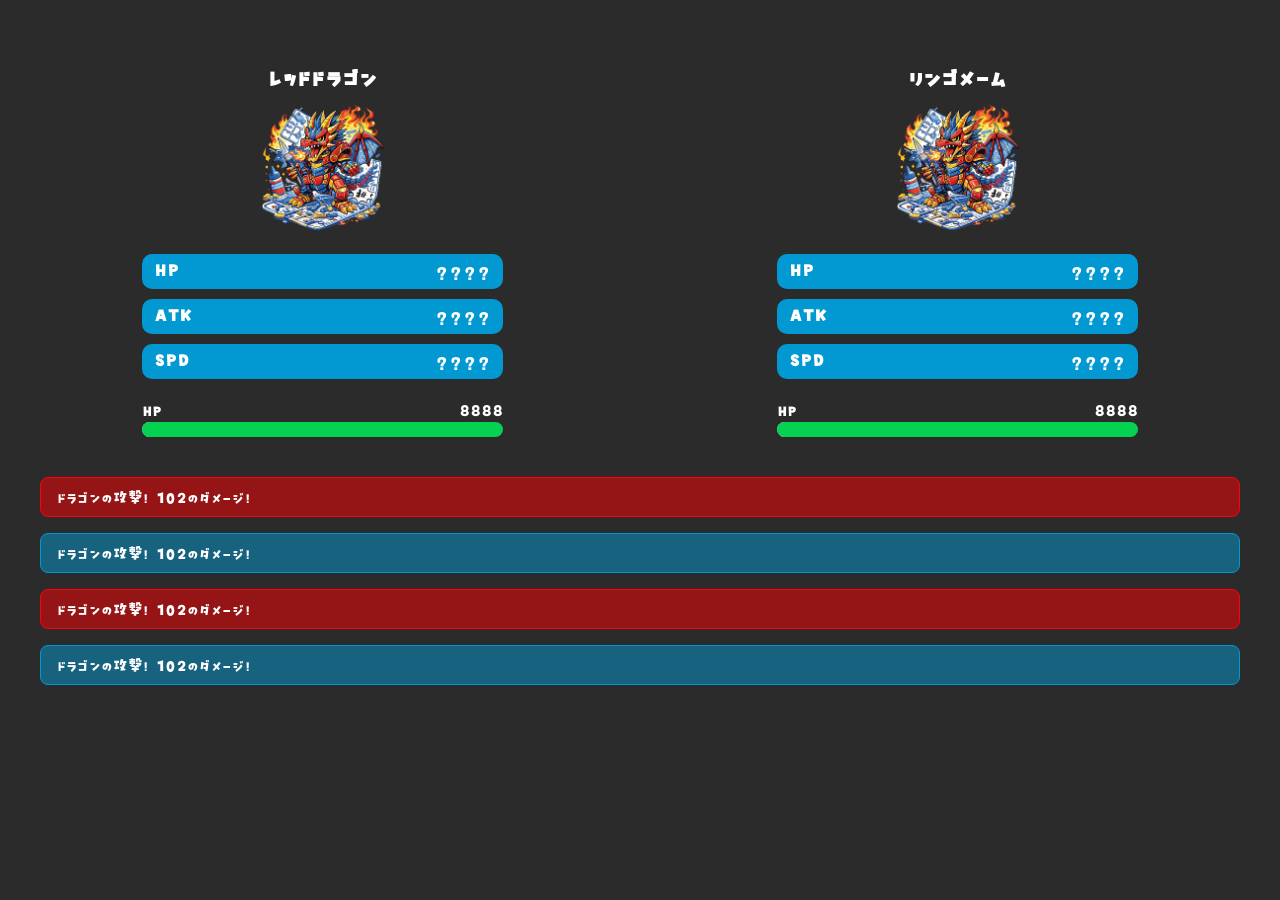
==== battle.html @ a299b3b7 "style: ぴょんぴょんさせる" ====
<!doctype html>
<html lang="ja">
    <head>
        <meta charset="UTF-8" />
        <meta name="viewport" content="width=device-width, initial-scale=1.0" />
        <title>戦闘画面</title>
        <link rel="stylesheet" href="css/style.css" />
        <link rel="stylesheet" href="css/ress.css" />
        <link rel="stylesheet" href="css/battle.css" />
        <script src="js/battle.js" defer></script>
    </head>
    <body>
        <div class="battle_view">
            <div class="battle_status">
                <h1>レッドドラゴン</h1>
                <img src="img/chara_1.png" alt="" id="firstImg" />
                <div class="card_status">
                    <div class="status_icon">
                        <h3>HP</h3>
                        <p id="firstHPStats">????</p>
                    </div>
                    <div class="status_icon">
                        <h3>ATK</h3>
                        <p id="firstATKStats">????</p>
                    </div>
                    <div class="status_icon">
                        <h3>SPD</h3>
                        <p id="firstSPDStats">????</p>
                    </div>
                </div>
                <div class="hp_box">
                    <div class="hp_text">
                        <h3>HP</h3>
                        <p id="firstHPText">8888</p>
                    </div>
                    <div class="hp_bar" id="firstHPBar"></div>
                </div>
            </div>
            <div class="battle_status">
                <h1>リンゴメーム</h1>
                <img src="img/chara_1.png" alt="" id="secondImg" />
                <div class="card_status">
                    <div class="status_icon">
                        <h3>HP</h3>
                        <p id="secondHPStats">????</p>
                    </div>
                    <div class="status_icon">
                        <h3>ATK</h3>
                        <p id="secondATKStats">????</p>
                    </div>
                    <div class="status_icon">
                        <h3>SPD</h3>
                        <p id="secondSPDStats">????</p>
                    </div>
                </div>
                <div class="hp_box">
                    <div class="hp_text">
                        <h3>HP</h3>
                        <p id="secondHPText">8888</p>
                    </div>
                    <div class="hp_bar" id="secondHPBar"></div>
                </div>
            </div>
        </div>

        <div class="battle_logs">
            <div class="battle_log first">
                <p>ドラゴンの攻撃！ 102のダメージ！</p>
            </div>
            <div class="battle_log second">
                <p>ドラゴンの攻撃！ 102のダメージ！</p>
            </div>
            <div class="battle_log first">
                <p>ドラゴンの攻撃！ 102のダメージ！</p>
            </div>
            <div class="battle_log second">
                <p>ドラゴンの攻撃！ 102のダメージ！</p>
            </div>
        </div>
    </body>
</html>
---- css/style.css ----
@font-face {
    font-family: "myfont";
    src: url("../fonts/Buildingsandundertherailwaytracksfree_ver.otf") format("opentype");
}

body {
    background-color: #2b2b2b;
    font-family: "myfont", sans-serif;
}
---- css/ress.css ----
/* resset.dev • v5.0.2 */

/* # =================================================================
   # Global selectors
   # ================================================================= */

html {
    box-sizing: border-box;
    -webkit-text-size-adjust: 100%; /* Prevent adjustments of font size after orientation changes in iOS */
    word-break: normal;
    -moz-tab-size: 4;
    tab-size: 4;
}

*,
::before,
::after {
    background-repeat: no-repeat; /* Set `background-repeat: no-repeat` to all elements and pseudo elements */
    box-sizing: inherit;
}

::before,
::after {
    text-decoration: inherit; /* Inherit text-decoration and vertical align to ::before and ::after pseudo elements */
    vertical-align: inherit;
}

* {
    padding: 0; /* Reset `padding` and `margin` of all elements */
    margin: 0;
}

/* # =================================================================
   # General elements
   # ================================================================= */

hr {
    overflow: visible; /* Show the overflow in Edge and IE */
    height: 0; /* Add the correct box sizing in Firefox */
    color: inherit; /* Correct border color in Firefox. */
}

details,
main {
    display: block; /* Render the `main` element consistently in IE. */
}

summary {
    display: list-item; /* Add the correct display in all browsers */
}

small {
    font-size: 80%; /* Set font-size to 80% in `small` elements */
}

[hidden] {
    display: none; /* Add the correct display in IE */
}

abbr[title] {
    border-bottom: none; /* Remove the bottom border in Chrome 57 */
    /* Add the correct text decoration in Chrome, Edge, IE, Opera, and Safari */
    text-decoration: underline;
    text-decoration: underline dotted;
}

a {
    background-color: transparent; /* Remove the gray background on active links in IE 10 */
}

a:active,
a:hover {
    outline-width: 0; /* Remove the outline when hovering in all browsers */
}

code,
kbd,
pre,
samp {
    font-family: monospace, monospace; /* Specify the font family of code elements */
}

pre {
    font-size: 1em; /* Correct the odd `em` font sizing in all browsers */
}

b,
strong {
    font-weight: bolder; /* Add the correct font weight in Chrome, Edge, and Safari */
}

/* https://gist.github.com/unruthless/413930 */
sub,
sup {
    font-size: 75%;
    line-height: 0;
    position: relative;
    vertical-align: baseline;
}

sub {
    bottom: -0.25em;
}

sup {
    top: -0.5em;
}

table {
    border-color: inherit; /* Correct border color in all Chrome, Edge, and Safari. */
    text-indent: 0; /* Remove text indentation in Chrome, Edge, and Safari */
}

iframe {
    border-style: none;
}

/* # =================================================================
   # Forms
   # ================================================================= */

input {
    border-radius: 0;
}

[type="number"]::-webkit-inner-spin-button,
[type="number"]::-webkit-outer-spin-button {
    height: auto; /* Correct the cursor style of increment and decrement buttons in Chrome */
}

[type="search"] {
    -webkit-appearance: textfield; /* Correct the odd appearance in Chrome and Safari */
    outline-offset: -2px; /* Correct the outline style in Safari */
}

[type="search"]::-webkit-search-decoration {
    -webkit-appearance: none; /* Remove the inner padding in Chrome and Safari on macOS */
}

textarea {
    overflow: auto; /* Internet Explorer 11+ */
    resize: vertical; /* Specify textarea resizability */
}

button,
input,
optgroup,
select,
textarea {
    font: inherit; /* Specify font inheritance of form elements */
}

optgroup {
    font-weight: bold; /* Restore the font weight unset by the previous rule */
}

button {
    overflow: visible; /* Address `overflow` set to `hidden` in IE 8/9/10/11 */
}

button,
select {
    text-transform: none; /* Firefox 40+, Internet Explorer 11- */
}

/* Apply cursor pointer to button elements */
button,
[type="button"],
[type="reset"],
[type="submit"],
[role="button"] {
    cursor: pointer;
}

/* Remove inner padding and border in Firefox 4+ */
button::-moz-focus-inner,
[type="button"]::-moz-focus-inner,
[type="reset"]::-moz-focus-inner,
[type="submit"]::-moz-focus-inner {
    border-style: none;
    padding: 0;
}

/* Replace focus style removed in the border reset above */
button:-moz-focusring,
[type="button"]::-moz-focus-inner,
[type="reset"]::-moz-focus-inner,
[type="submit"]::-moz-focus-inner {
    outline: 1px dotted ButtonText;
}

button,
html [type='button'], /* Prevent a WebKit bug where (2) destroys native `audio` and `video`controls in Android 4 */
[type='reset'],
[type='submit'] {
    -webkit-appearance: button; /* Correct the inability to style clickable types in iOS */
}

/* Remove the default button styling in all browsers */
button,
input,
select,
textarea {
    background-color: transparent;
    border-style: none;
}

a:focus,
button:focus,
input:focus,
select:focus,
textarea:focus {
    outline-width: 0;
}

/* Style select like a standard input */
select {
    -moz-appearance: none; /* Firefox 36+ */
    -webkit-appearance: none; /* Chrome 41+ */
}

select::-ms-expand {
    display: none; /* Internet Explorer 11+ */
}

select::-ms-value {
    color: currentColor; /* Internet Explorer 11+ */
}

legend {
    border: 0; /* Correct `color` not being inherited in IE 8/9/10/11 */
    color: inherit; /* Correct the color inheritance from `fieldset` elements in IE */
    display: table; /* Correct the text wrapping in Edge and IE */
    max-width: 100%; /* Correct the text wrapping in Edge and IE */
    white-space: normal; /* Correct the text wrapping in Edge and IE */
    max-width: 100%; /* Correct the text wrapping in Edge 18- and IE */
}

::-webkit-file-upload-button {
    /* Correct the inability to style clickable types in iOS and Safari */
    -webkit-appearance: button;
    color: inherit;
    font: inherit; /* Change font properties to `inherit` in Chrome and Safari */
}

/* Replace pointer cursor in disabled elements */
[disabled] {
    cursor: default;
}

/* # =================================================================
   # Specify media element style
   # ================================================================= */

img {
    border-style: none; /* Remove border when inside `a` element in IE 8/9/10 */
}

/* Add the correct vertical alignment in Chrome, Firefox, and Opera */
progress {
    vertical-align: baseline;
}

/* # =================================================================
   # Accessibility
   # ================================================================= */

/* Specify the progress cursor of updating elements */
[aria-busy="true"] {
    cursor: progress;
}

/* Specify the pointer cursor of trigger elements */
[aria-controls] {
    cursor: pointer;
}

/* Specify the unstyled cursor of disabled, not-editable, or otherwise inoperable elements */
[aria-disabled="true"] {
    cursor: default;
}
---- css/battle.css ----
.battle_view {
    display: flex;
    justify-content: space-around;
    align-items: flex-start;
    gap: 30px;
    margin: 60px 20px 0;
    .battle_status {
        display: flex;
        flex-direction: column;
        justify-content: center;
        align-items: center;
        h1 {
            font-size: 24px;
            color: #fff;
        }
        img {
            width: 150px;
            height: 150px;
            margin-bottom: 15px;
            /* transform: translateY(-20px); */
        }
        #firstImg {
            animation: firstAnime 2s infinite linear;
        }
        #secondImg {
            animation: firstAnime 1.8s 0.3s infinite linear;
        }
        .card_status {
            display: flex;
            flex-wrap: wrap;
            gap: 10px;
            margin-bottom: 20px;
            .status_icon {
                min-width: 50px;
                width: 100%;
                height: 35px;
                background-color: #0299d3;
                border-radius: 10px;
                display: flex;
                justify-content: space-between;
                gap: 1px;
                padding: 0 12px 4px;
                position: relative;
                h3 {
                    font-size: 20px;
                    color: #fff;
                }
                p {
                    font-size: 24px;
                    color: #fff;
                    margin: 0;
                    text-align: end;
                }
            }
        }
        .hp_box {
            display: flex;
            flex-direction: column;
            width: 100%;
            gap: 4px;
            .hp_text {
                display: flex;
                justify-content: space-between;
                align-items: center;
                h3,
                p {
                    color: #fff;
                    font-size: 16px;
                }
            }
            .hp_bar {
                width: 100%;
                transition: 0.4s;
                height: 15px;
                background-color: #05d250;
                border-radius: 8px;
                position: relative;
                &::before {
                    content: "";
                    position: absolute;
                    top: 0;
                    width: 159px;
                    height: 100%;
                    background-color: #d7d7d7;
                    border-radius: 8px;
                    z-index: -10000;
                }
            }
        }
    }
}

.battle_logs {
    display: flex;
    flex-direction: column;
    margin: 40px 40px 100px;
    gap: 16px;
    .battle_log {
        height: 40px;
        display: flex;
        justify-content: flex-start;
        align-items: center;
        border-radius: 8px;
        p {
            padding-left: 16px;
            padding-bottom: 4px;
            color: #fff;
        }
    }
    .first {
        background-color: rgba(255, 0, 4, 0.5);
        border: solid 1px #ff0004;
    }
    .second {
        background-color: rgba(2, 153, 211, 0.5);
        border: solid 1px #0299d3;
    }
}

@keyframes firstAnime {
    0% {
        transform: translateY(0);
    }
    20% {
        transform: translateY(-15px);
    }
    30% {
        transform: translateY(0);
    }
    40% {
        transform: translateY(-15px);
    }
    50% {
        transform: translateY(0);
    }
    85% {
        transform: translateY(-15px);
    }
    100% {
        transform: translateY(0);
    }
}
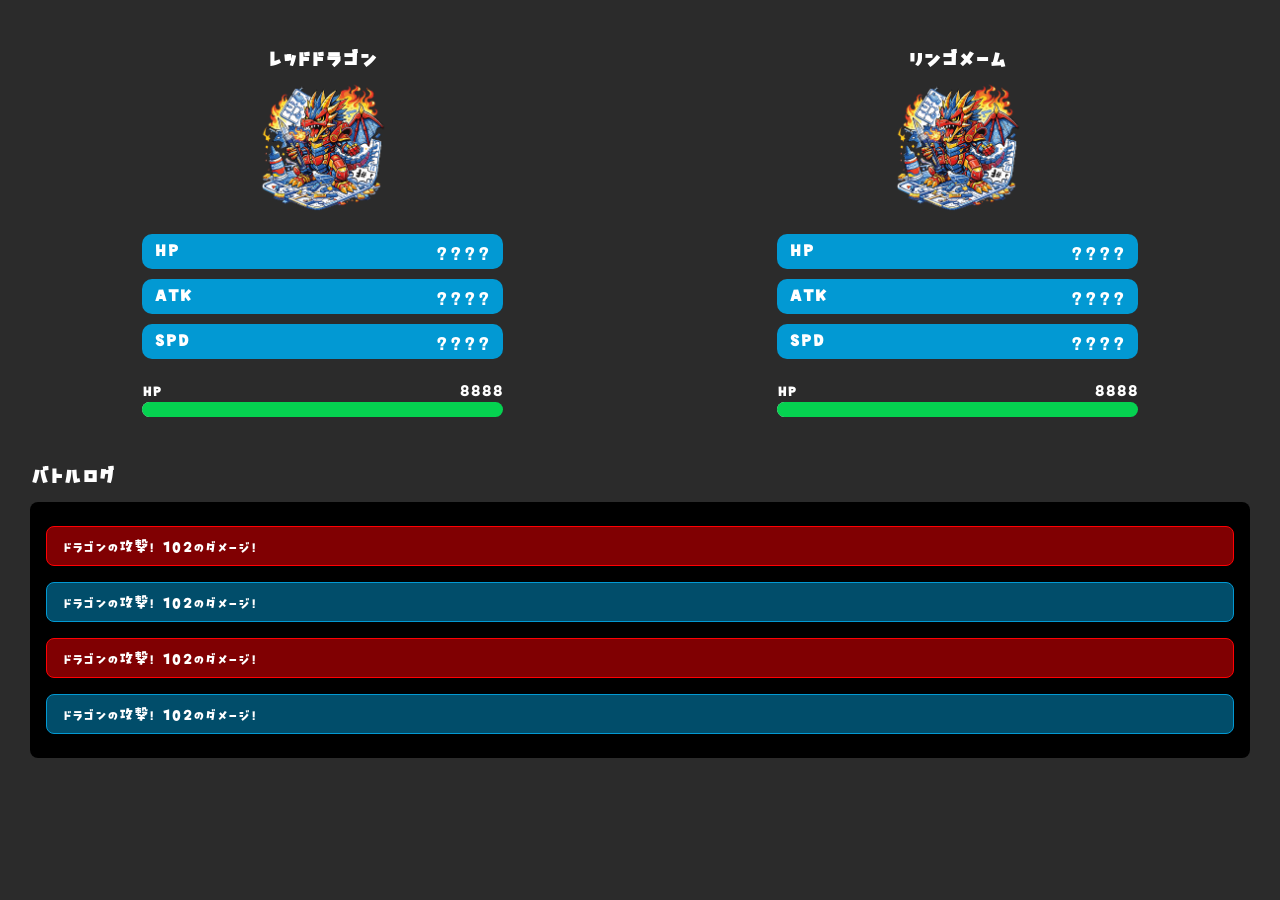
==== commit e2a3e0a3: "style: バトルログstyle改良" ====
--- a/battle.html
+++ b/battle.html
@@ -63,18 +63,21 @@
             </div>
         </div>
 
-        <div class="battle_logs">
-            <div class="battle_log first">
-                <p>ドラゴンの攻撃！ 102のダメージ！</p>
-            </div>
-            <div class="battle_log second">
-                <p>ドラゴンの攻撃！ 102のダメージ！</p>
-            </div>
-            <div class="battle_log first">
-                <p>ドラゴンの攻撃！ 102のダメージ！</p>
-            </div>
-            <div class="battle_log second">
-                <p>ドラゴンの攻撃！ 102のダメージ！</p>
+        <div class="battle_wrap">
+            <h2>バトルログ</h2>
+            <div class="battle_logs">
+                <div class="battle_log first">
+                    <p>ドラゴンの攻撃！ 102のダメージ！</p>
+                </div>
+                <div class="battle_log second">
+                    <p>ドラゴンの攻撃！ 102のダメージ！</p>
+                </div>
+                <div class="battle_log first">
+                    <p>ドラゴンの攻撃！ 102のダメージ！</p>
+                </div>
+                <div class="battle_log second">
+                    <p>ドラゴンの攻撃！ 102のダメージ！</p>
+                </div>
             </div>
         </div>
     </body>
--- a/css/battle.css
+++ b/css/battle.css
@@ -3,7 +3,7 @@
     justify-content: space-around;
     align-items: flex-start;
     gap: 30px;
-    margin: 60px 20px 0;
+    margin: 40px 20px 0;
     .battle_status {
         display: flex;
         flex-direction: column;
@@ -23,7 +23,7 @@
             animation: firstAnime 2s infinite linear;
         }
         #secondImg {
-            animation: firstAnime 1.8s 0.3s infinite linear;
+            animation: firstAnime 1.8s 0.2s infinite linear;
         }
         .card_status {
             display: flex;
@@ -90,30 +90,39 @@
     }
 }
 
-.battle_logs {
-    display: flex;
-    flex-direction: column;
-    margin: 40px 40px 100px;
-    gap: 16px;
-    .battle_log {
-        height: 40px;
+.battle_wrap {
+    margin: 40px 30px 40px;
+    h2 {
+        color: #fff;
+    }
+    .battle_logs {
         display: flex;
-        justify-content: flex-start;
-        align-items: center;
+        flex-direction: column;
+        gap: 16px;
+        margin-top: 16px;
+        padding: 24px 16px;
         border-radius: 8px;
-        p {
-            padding-left: 16px;
-            padding-bottom: 4px;
-            color: #fff;
+        background-color: #000;
+        .battle_log {
+            height: 40px;
+            display: flex;
+            justify-content: flex-start;
+            align-items: center;
+            border-radius: 8px;
+            p {
+                padding-left: 16px;
+                padding-bottom: 4px;
+                color: #fff;
+            }
         }
-    }
-    .first {
-        background-color: rgba(255, 0, 4, 0.5);
-        border: solid 1px #ff0004;
-    }
-    .second {
-        background-color: rgba(2, 153, 211, 0.5);
-        border: solid 1px #0299d3;
+        .first {
+            background-color: rgba(255, 0, 4, 0.5);
+            border: solid 1px #ff0004;
+        }
+        .second {
+            background-color: rgba(2, 153, 211, 0.5);
+            border: solid 1px #0299d3;
+        }
     }
 }
 
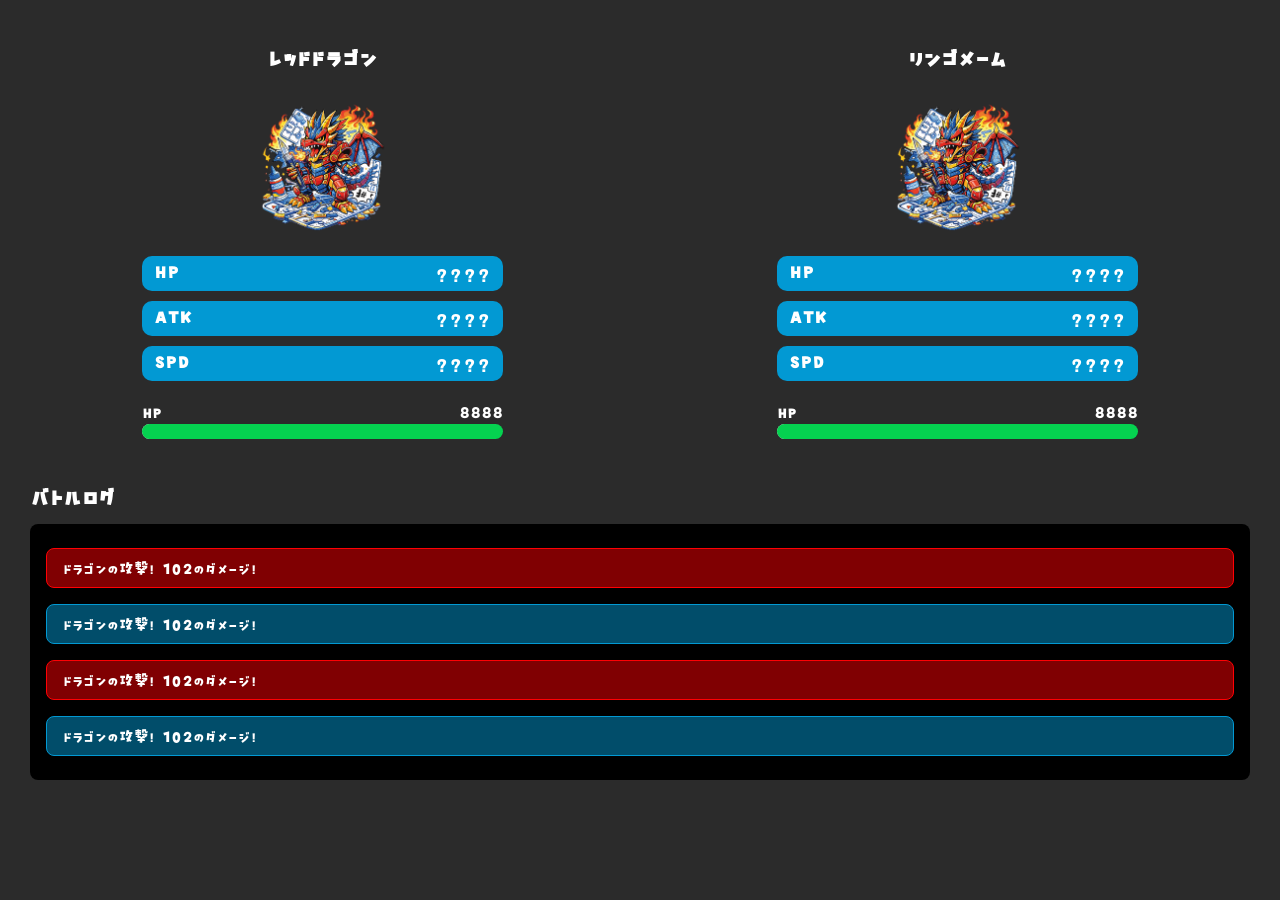
==== commit 3789c3f6: "feat: 自分側は完了" ====
--- a/battle.html
+++ b/battle.html
@@ -12,8 +12,10 @@
     <body>
         <div class="battle_view">
             <div class="battle_status">
-                <h1>レッドドラゴン</h1>
-                <img src="img/chara_1.png" alt="" id="firstImg" />
+                <h1 id="firstCharaName">レッドドラゴン</h1>
+                <div id="firstImg">
+                    <img src="img/chara_1.png" alt="" id="firstImg" />
+                </div>
                 <div class="card_status">
                     <div class="status_icon">
                         <h3>HP</h3>
@@ -37,8 +39,10 @@
                 </div>
             </div>
             <div class="battle_status">
-                <h1>リンゴメーム</h1>
-                <img src="img/chara_1.png" alt="" id="secondImg" />
+                <h1 id="secondCharaName">リンゴメーム</h1>
+                <div id="secondImg">
+                    <img src="img/chara_1.png" alt="" id="firstImg" />
+                </div>
                 <div class="card_status">
                     <div class="status_icon">
                         <h3>HP</h3>
--- a/css/battle.css
+++ b/css/battle.css
@@ -12,12 +12,12 @@
         h1 {
             font-size: 24px;
             color: #fff;
+            margin-bottom: 20px;
         }
         img {
             width: 150px;
             height: 150px;
             margin-bottom: 15px;
-            /* transform: translateY(-20px); */
         }
         #firstImg {
             animation: firstAnime 2s infinite linear;
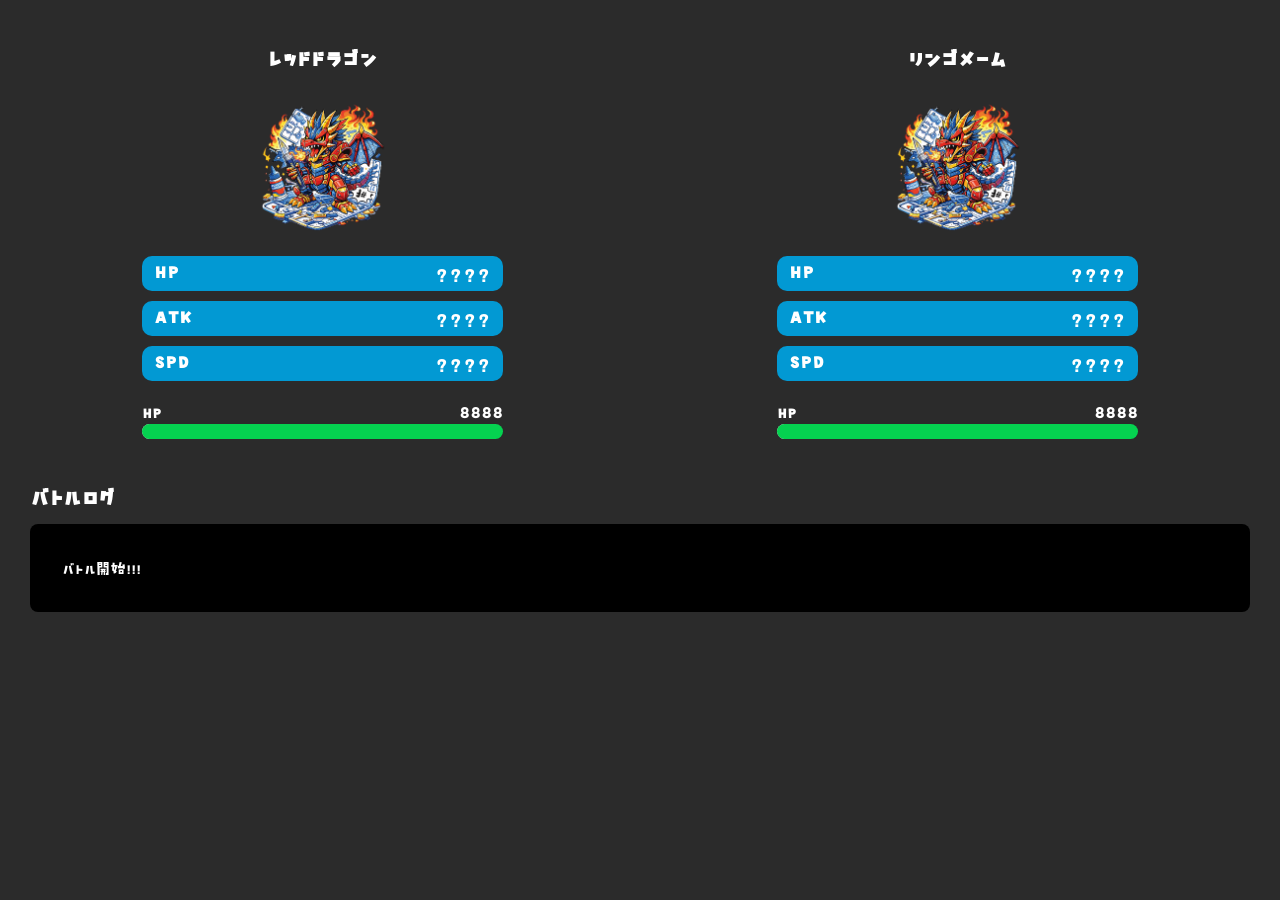
==== commit 7855b87c: "feat: 相手側も完了log表示" ====
--- a/battle.html
+++ b/battle.html
@@ -70,19 +70,11 @@
         <div class="battle_wrap">
             <h2>バトルログ</h2>
             <div class="battle_logs">
-                <div class="battle_log first">
-                    <p>ドラゴンの攻撃！ 102のダメージ！</p>
-                </div>
-                <div class="battle_log second">
-                    <p>ドラゴンの攻撃！ 102のダメージ！</p>
-                </div>
-                <div class="battle_log first">
-                    <p>ドラゴンの攻撃！ 102のダメージ！</p>
-                </div>
-                <div class="battle_log second">
-                    <p>ドラゴンの攻撃！ 102のダメージ！</p>
+                <div class="battle_log">
+                    <p>バトル開始！！！</p>
                 </div>
             </div>
         </div>
+        <div class="modal"></div>
     </body>
 </html>
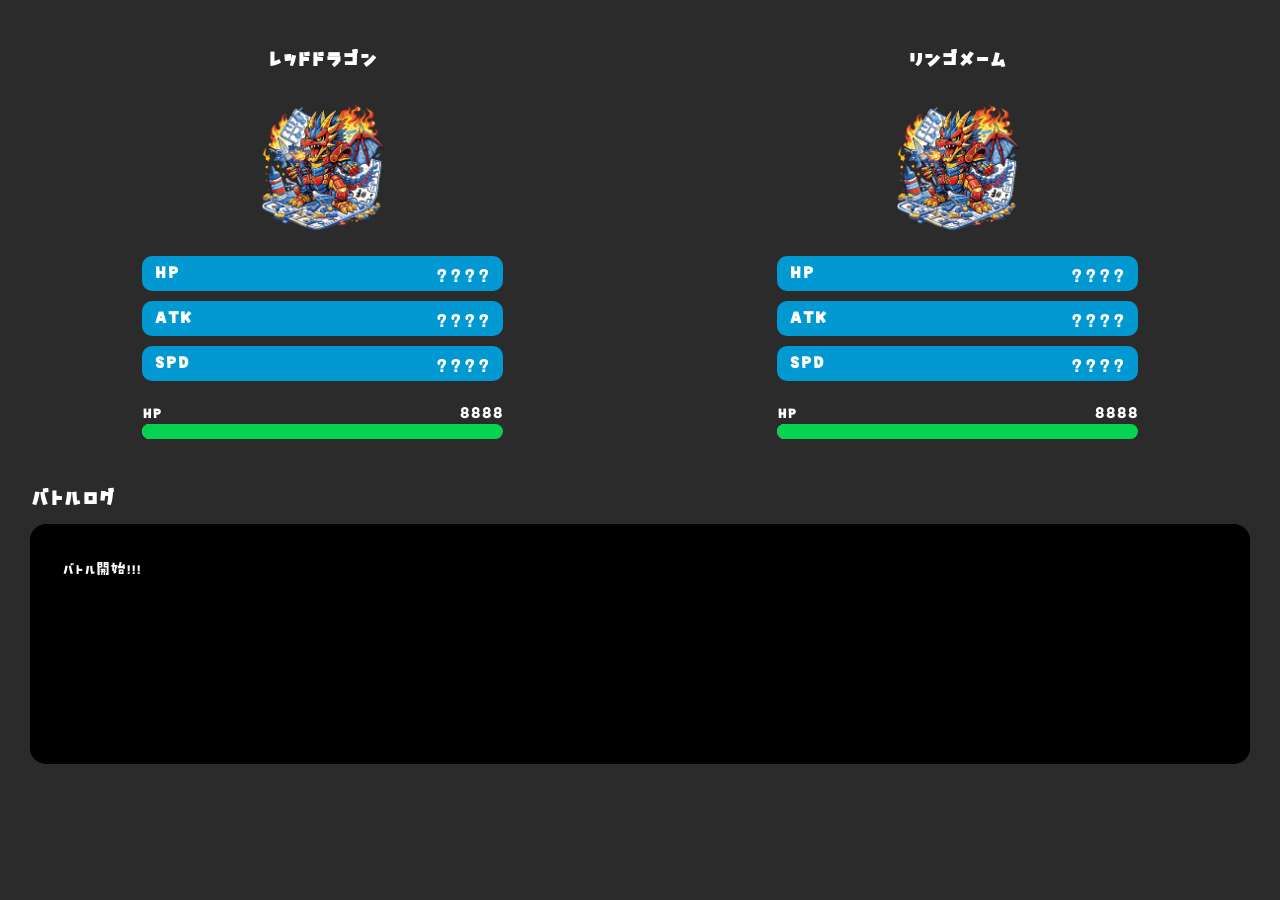
==== commit 372fd3a4: "style: logをスクロールに" ====
--- a/battle.html
+++ b/battle.html
@@ -75,6 +75,6 @@
                 </div>
             </div>
         </div>
-        <div class="modal"></div>
+        <!-- <div class="modal"></div> -->
     </body>
 </html>
--- a/css/battle.css
+++ b/css/battle.css
@@ -101,10 +101,13 @@
         gap: 16px;
         margin-top: 16px;
         padding: 24px 16px;
-        border-radius: 8px;
+        border-radius: 16px;
         background-color: #000;
+        height: 240px;
+        overflow-y: scroll;
         .battle_log {
             height: 40px;
+            min-height: 40px;
             display: flex;
             justify-content: flex-start;
             align-items: center;
@@ -149,3 +152,11 @@
         transform: translateY(0);
     }
 }
+
+.modal {
+    position: fixed;
+    top: 0;
+    width: 100vw;
+    height: 100vh;
+    background-color: tomato;
+}
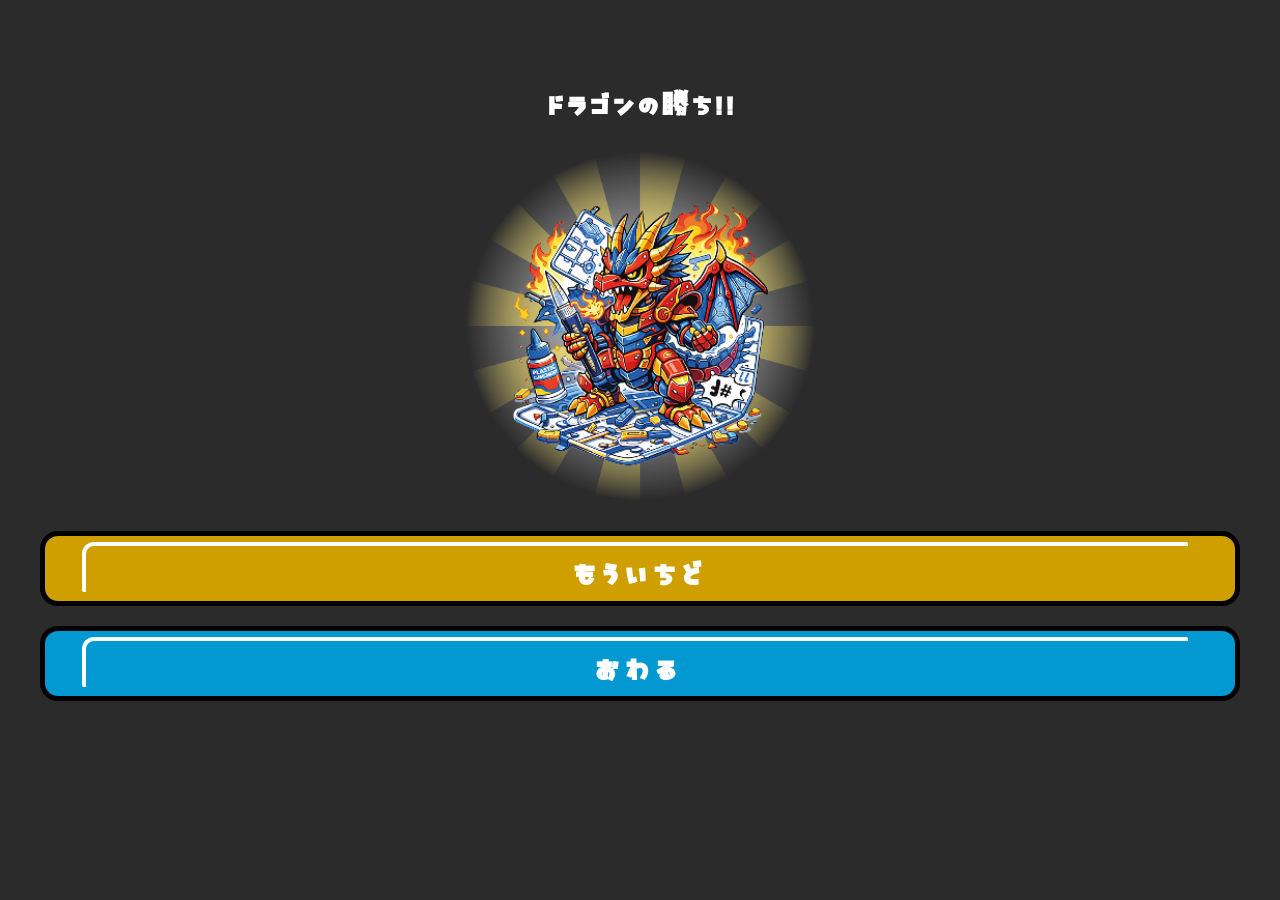
==== commit 773de57a: "style: リザルト画面" ====
--- a/battle.html
+++ b/battle.html
@@ -7,74 +7,97 @@
         <link rel="stylesheet" href="css/style.css" />
         <link rel="stylesheet" href="css/ress.css" />
         <link rel="stylesheet" href="css/battle.css" />
-        <script src="js/battle.js" defer></script>
+        <!-- <script src="js/battle.js" defer></script> -->
     </head>
     <body>
-        <div class="battle_view">
-            <div class="battle_status">
-                <h1 id="firstCharaName">レッドドラゴン</h1>
-                <div id="firstImg">
-                    <img src="img/chara_1.png" alt="" id="firstImg" />
-                </div>
-                <div class="card_status">
-                    <div class="status_icon">
-                        <h3>HP</h3>
-                        <p id="firstHPStats">????</p>
+        <main id="addModal">
+            <div class="battle_view">
+                <div class="battle_status">
+                    <h1 id="firstCharaName">レッドドラゴン</h1>
+                    <div id="firstImg">
+                        <img src="img/chara_1.png" alt="" id="firstImg" />
                     </div>
-                    <div class="status_icon">
-                        <h3>ATK</h3>
-                        <p id="firstATKStats">????</p>
+                    <div class="card_status">
+                        <div class="status_icon">
+                            <h3>HP</h3>
+                            <p id="firstHPStats">????</p>
+                        </div>
+                        <div class="status_icon">
+                            <h3>ATK</h3>
+                            <p id="firstATKStats">????</p>
+                        </div>
+                        <div class="status_icon">
+                            <h3>SPD</h3>
+                            <p id="firstSPDStats">????</p>
+                        </div>
                     </div>
-                    <div class="status_icon">
-                        <h3>SPD</h3>
-                        <p id="firstSPDStats">????</p>
+                    <div class="hp_box">
+                        <div class="hp_text">
+                            <h3>HP</h3>
+                            <p id="firstHPText">8888</p>
+                        </div>
+                        <div class="hp_bar" id="firstHPBar"></div>
                     </div>
                 </div>
-                <div class="hp_box">
-                    <div class="hp_text">
-                        <h3>HP</h3>
-                        <p id="firstHPText">8888</p>
+                <div class="battle_status">
+                    <h1 id="secondCharaName">リンゴメーム</h1>
+                    <div id="secondImg">
+                        <img src="img/chara_1.png" alt="" id="firstImg" />
                     </div>
-                    <div class="hp_bar" id="firstHPBar"></div>
+                    <div class="card_status">
+                        <div class="status_icon">
+                            <h3>HP</h3>
+                            <p id="secondHPStats">????</p>
+                        </div>
+                        <div class="status_icon">
+                            <h3>ATK</h3>
+                            <p id="secondATKStats">????</p>
+                        </div>
+                        <div class="status_icon">
+                            <h3>SPD</h3>
+                            <p id="secondSPDStats">????</p>
+                        </div>
+                    </div>
+                    <div class="hp_box">
+                        <div class="hp_text">
+                            <h3>HP</h3>
+                            <p id="secondHPText">8888</p>
+                        </div>
+                        <div class="hp_bar" id="secondHPBar"></div>
+                    </div>
                 </div>
             </div>
-            <div class="battle_status">
-                <h1 id="secondCharaName">リンゴメーム</h1>
-                <div id="secondImg">
-                    <img src="img/chara_1.png" alt="" id="firstImg" />
-                </div>
-                <div class="card_status">
-                    <div class="status_icon">
-                        <h3>HP</h3>
-                        <p id="secondHPStats">????</p>
-                    </div>
-                    <div class="status_icon">
-                        <h3>ATK</h3>
-                        <p id="secondATKStats">????</p>
-                    </div>
-                    <div class="status_icon">
-                        <h3>SPD</h3>
-                        <p id="secondSPDStats">????</p>
+
+            <div class="battle_wrap">
+                <h2>バトルログ</h2>
+                <div class="battle_logs">
+                    <div class="battle_log">
+                        <p>バトル開始！！！</p>
                     </div>
                 </div>
-                <div class="hp_box">
-                    <div class="hp_text">
-                        <h3>HP</h3>
-                        <p id="secondHPText">8888</p>
+            </div>
+            <div class="modal">
+                <h1><span>ドラゴン</span>の勝ち！！</h1>
+                <div class="chara_card" id="charaCard">
+                    <img src="img/chara_1.png" alt="" />
+                </div>
+                <div class="btns">
+                    <div class="start_btn reset">
+                        <div class="btn_inner">
+                            <h2>
+                                <a href="scan.html" class="fight" id="secondBtn">もういちど</a>
+                            </h2>
+                        </div>
                     </div>
-                    <div class="hp_bar" id="secondHPBar"></div>
+                    <div class="start_btn end">
+                        <div class="btn_inner">
+                            <h2>
+                                <a href="index.html" class="fight" id="secondBtn">おわる</a>
+                            </h2>
+                        </div>
+                    </div>
                 </div>
             </div>
-        </div>
-
-        <div class="battle_wrap">
-            <h2>バトルログ</h2>
-            <div class="battle_logs">
-                <div class="battle_log">
-                    <p>バトル開始！！！</p>
-                </div>
-            </div>
-        </div>
-        <!-- <div class="modal"></div> -->
+        </main>
     </body>
 </html>
--- a/css/battle.css
+++ b/css/battle.css
@@ -153,10 +153,133 @@
     }
 }
 
+.finish {
+    position: fixed;
+    top: 0;
+    width: 100vw;
+    height: 100vh;
+    background-color: rgba(0, 0, 0, 0.6);
+    padding-bottom: 100px;
+    img {
+        width: 100%;
+        height: 100%;
+        object-fit: contain;
+        animation: finish 0.6s forwards;
+    }
+}
+
+@keyframes finish {
+    0% {
+        transform: scale(0%);
+    }
+    100% {
+        transform: scale(100%);
+    }
+}
+
 .modal {
     position: fixed;
     top: 0;
     width: 100vw;
     height: 100vh;
-    background-color: tomato;
-}
+    background-color: #2b2b2b;
+    h1 {
+        color: #fff;
+        margin: 80px 0 32px;
+        text-align: center;
+    }
+    .chara_card {
+        width: 350px;
+        height: 350px;
+        margin: 5px auto 30px;
+        display: flex;
+        justify-content: center;
+        align-items: center;
+        position: relative;
+        &::before {
+            content: "";
+            position: absolute;
+            top: 0;
+            left: 0;
+            width: 100%;
+            height: 100%;
+            z-index: -100000;
+            background-image: url(../img/kirakira_effect.png);
+            background-size: cover;
+            background-position: center;
+            animation: rotateEffect 3.5s infinite linear;
+        }
+        img {
+            object-fit: cover;
+            width: 90%;
+            height: 90%;
+        }
+    }
+    .btns {
+        display: flex;
+        flex-direction: column;
+        gap: 20px;
+    }
+    .start_btn {
+        margin: 0 40px;
+        height: 75px;
+        border: 5px solid #000;
+        border-radius: 18px;
+        background-color: #e80d0f;
+        display: flex;
+        align-items: center;
+        justify-content: center;
+        .btn_inner {
+            height: 50px;
+            width: 93%;
+            margin-right: 10px;
+            margin-bottom: 4px;
+            background-color: #e80d0f;
+            display: flex;
+            align-items: flex-start;
+            justify-content: flex-start;
+            border-top: 4px solid #fff;
+            border-left: 4px solid #fff;
+            border-radius: 12px 2px 2px 2px;
+            h2 {
+                width: 100%;
+                height: 100%;
+                a {
+                    width: 100%;
+                    height: 100%;
+                    color: #fff;
+                    text-decoration: none;
+                    display: flex;
+                    justify-content: center;
+                    align-items: flex-start;
+                    font-size: 36px;
+                    letter-spacing: 3px;
+                }
+            }
+        }
+    }
+    .reset {
+        background-color: #cf9f00;
+        .btn_inner {
+            background-color: #cf9f00;
+        }
+    }
+    .end {
+        background-color: #0299d3;
+        .btn_inner {
+            background-color: #0299d3;
+        }
+    }
+}
+
+@keyframes rotateEffect {
+    0% {
+        transform: rotate(0deg);
+    }
+    50% {
+        transform: rotate(180deg);
+    }
+    100% {
+        transform: rotate(360deg);
+    }
+}
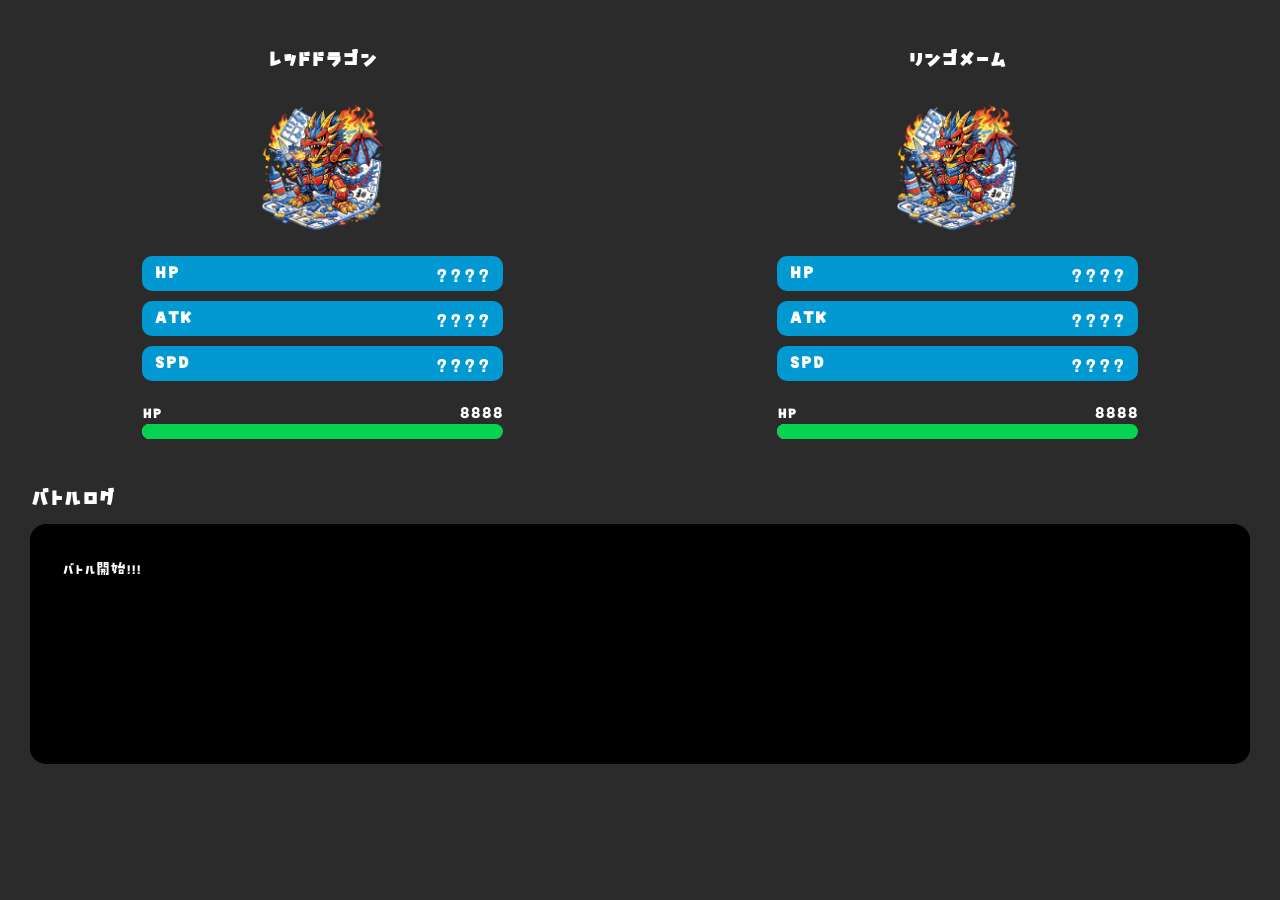
==== commit 9b3bb85b: "feat: モーダル" ====
--- a/battle.html
+++ b/battle.html
@@ -7,7 +7,7 @@
         <link rel="stylesheet" href="css/style.css" />
         <link rel="stylesheet" href="css/ress.css" />
         <link rel="stylesheet" href="css/battle.css" />
-        <!-- <script src="js/battle.js" defer></script> -->
+        <script src="js/battle.js" defer></script>
     </head>
     <body>
         <main id="addModal">
@@ -77,7 +77,7 @@
                 </div>
             </div>
             <div class="modal">
-                <h1><span>ドラゴン</span>の勝ち！！</h1>
+                <h1><span id="winName">ドラゴン</span>の勝ち！！</h1>
                 <div class="chara_card" id="charaCard">
                     <img src="img/chara_1.png" alt="" />
                 </div>
--- a/css/battle.css
+++ b/css/battle.css
@@ -180,9 +180,11 @@
 .modal {
     position: fixed;
     top: 0;
+    z-index: 100000;
     width: 100vw;
     height: 100vh;
     background-color: #2b2b2b;
+    display: none;
     h1 {
         color: #fff;
         margin: 80px 0 32px;
